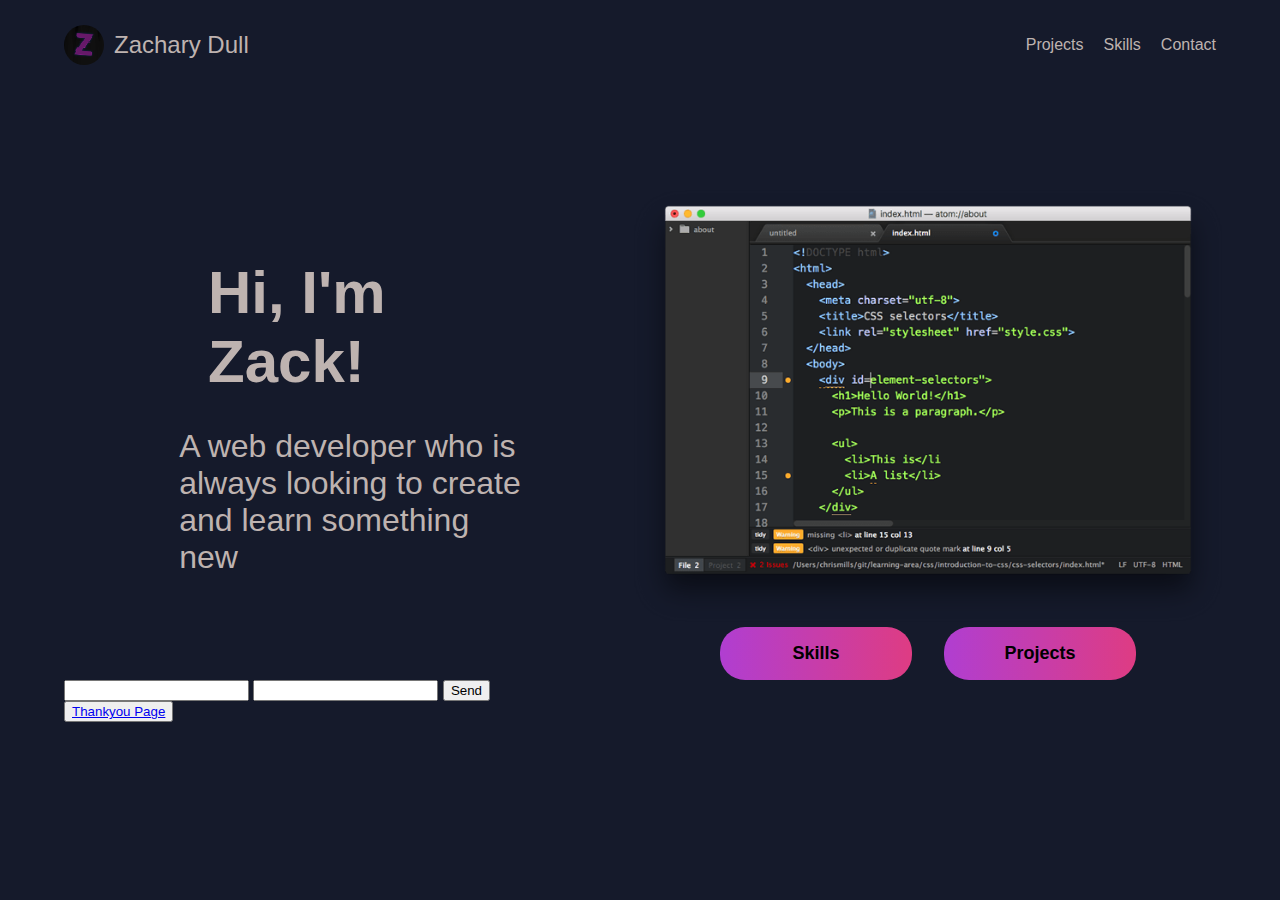
==== index.html @ 3932dc17 "Added _next To take user to my own thank you page" ====
<!-- Color Pallette  #151a2b #beb3b0 #252c77 #b03ed1 #de3c83 -->
<!DOCTYPE html>
<html lang="en">
  <head>
    <meta charset="UTF-8" />
    <meta http-equiv="X-UA-Compatible" content="IE=edge" />
    <meta name="viewport" content="width=device-width, initial-scale=1.0" />
    <link rel="stylesheet" href="styles\index\header\header.css" />
    <link rel="stylesheet" href="styles\index\body\body.css" />
    <link rel="stylesheet" href="styles\index\hero\hero.css" />
    <title>Zachary Dull</title>
  </head>
  <body>
    <section class="header">
      <div class="leftSide">
        <img src="images\logo.png" alt="Logo" />
        Zachary Dull
      </div>
      <div class="rightSide">
        <ul>
          <li>Projects</li>
          <li>Skills</li>
          <li>Contact</li>
        </ul>
      </div>
    </section>

    <section class="hero">
      <div class="leftSide">
        <h1>Hi, I'm Zack!</h1>
        <p>
          A web developer who is always looking to create and learn something
          new
        </p>
      </div>
      <div class="rightSide">
        <img id="heroImage" src="images\code.png" alt="Picture of HTML Code" />
        <div class="buttons">
          <button class="skills">Skills</button>
          <button class="Projects">Projects</button>
        </div>
      </div>
    </section>
    <section class="contact">
      <form action="https://formsubmit.co/zackdull1999@gmail.com" method="POST">
        <input type="text" name="message" required />
        <input type="email" name="email" required />
        <input
          type="hidden"
          name="_next"
          value="https://portfolio-production-6696.up.railway.app/html/thankyou.html"
        />

        <button type="submit">Send</button>
      </form>
      <button><a href="html\thankyou.html">Thankyou Page</a></button>
    </section>

    <script src="scripts\heroButtonHover.js"></script>
  </body>
</html>
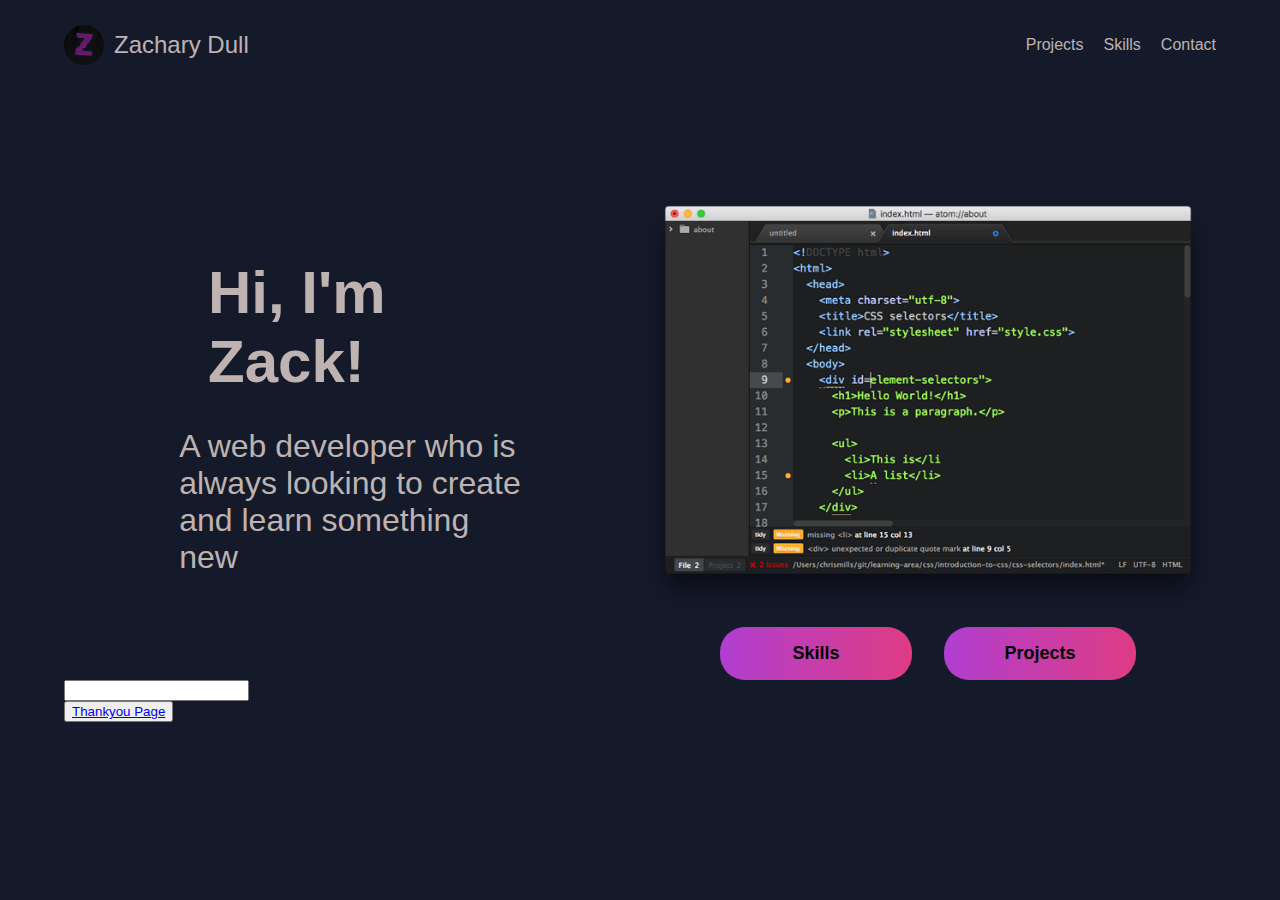
==== commit c5b70ccd: "Changed email for testing" ====
--- a/index.html
+++ b/index.html
@@ -43,16 +43,9 @@
     </section>
     <section class="contact">
       <form action="https://formsubmit.co/zackdull1999@gmail.com" method="POST">
-        <input type="text" name="message" required />
-        <input type="email" name="email" required />
-        <input
-          type="hidden"
-          name="_next"
-          value="https://portfolio-production-6696.up.railway.app/html/thankyou.html"
-        />
+        <input type="email" name="email" />
+      </form>
 
-        <button type="submit">Send</button>
-      </form>
       <button><a href="html\thankyou.html">Thankyou Page</a></button>
     </section>
 
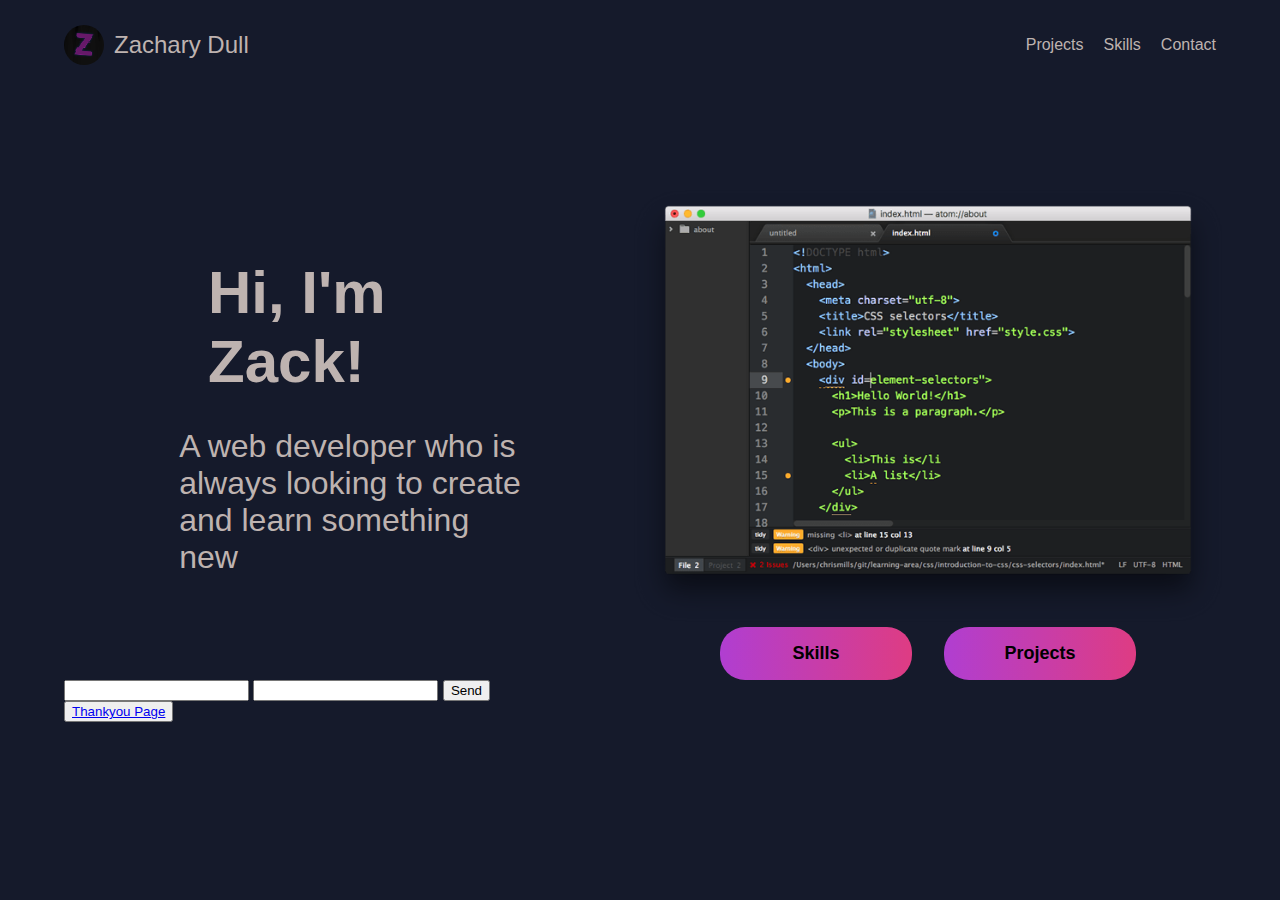
==== commit 6d7fc2a0: "Add files via upload" ====
--- a/index.html
+++ b/index.html
@@ -1,54 +1,56 @@
-<!-- Color Pallette  #151a2b #beb3b0 #252c77 #b03ed1 #de3c83 -->
-<!DOCTYPE html>
-<html lang="en">
-  <head>
-    <meta charset="UTF-8" />
-    <meta http-equiv="X-UA-Compatible" content="IE=edge" />
-    <meta name="viewport" content="width=device-width, initial-scale=1.0" />
-    <link rel="stylesheet" href="styles\index\header\header.css" />
-    <link rel="stylesheet" href="styles\index\body\body.css" />
-    <link rel="stylesheet" href="styles\index\hero\hero.css" />
-    <title>Zachary Dull</title>
-  </head>
-  <body>
-    <section class="header">
-      <div class="leftSide">
-        <img src="images\logo.png" alt="Logo" />
-        Zachary Dull
-      </div>
-      <div class="rightSide">
-        <ul>
-          <li>Projects</li>
-          <li>Skills</li>
-          <li>Contact</li>
-        </ul>
-      </div>
-    </section>
-
-    <section class="hero">
-      <div class="leftSide">
-        <h1>Hi, I'm Zack!</h1>
-        <p>
-          A web developer who is always looking to create and learn something
-          new
-        </p>
-      </div>
-      <div class="rightSide">
-        <img id="heroImage" src="images\code.png" alt="Picture of HTML Code" />
-        <div class="buttons">
-          <button class="skills">Skills</button>
-          <button class="Projects">Projects</button>
-        </div>
-      </div>
-    </section>
-    <section class="contact">
-      <form action="https://formsubmit.co/zackdull1999@gmail.com" method="POST">
-        <input type="email" name="email" />
-      </form>
-
-      <button><a href="html\thankyou.html">Thankyou Page</a></button>
-    </section>
-
-    <script src="scripts\heroButtonHover.js"></script>
-  </body>
-</html>
+<!-- Color Pallette  #151a2b #beb3b0 #252c77 #b03ed1 #de3c83 -->
+<!DOCTYPE html>
+<html lang="en">
+  <head>
+    <meta charset="UTF-8" />
+    <meta http-equiv="X-UA-Compatible" content="IE=edge" />
+    <meta name="viewport" content="width=device-width, initial-scale=1.0" />
+    <link rel="stylesheet" href="styles\index\header\header.css" />
+    <link rel="stylesheet" href="styles\index\body\body.css" />
+    <link rel="stylesheet" href="styles\index\hero\hero.css" />
+    <title>Zachary Dull</title>
+  </head>
+  <body>
+    <section class="header">
+      <div class="leftSide">
+        <img src="images\logo.png" alt="Logo" />
+        Zachary Dull
+      </div>
+      <div class="rightSide">
+        <ul>
+          <li>Projects</li>
+          <li>Skills</li>
+          <li>Contact</li>
+        </ul>
+      </div>
+    </section>
+
+    <section class="hero">
+      <div class="leftSide">
+        <h1>Hi, I'm Zack!</h1>
+        <p>
+          A web developer who is always looking to create and learn something
+          new
+        </p>
+      </div>
+      <div class="rightSide">
+        <img id="heroImage" src="images\code.png" alt="Picture of HTML Code" />
+        <div class="buttons">
+          <button class="skills">Skills</button>
+          <button class="Projects">Projects</button>
+        </div>
+      </div>
+    </section>
+    <section class="contact">
+      <form action="https://formsubmit.co/zackdull1999@gmail.com" method="POST">
+        <input type="text" name="name" required />
+        <input type="email" name="message" required />
+        <button type="submit">Send</button>
+      </form>
+
+      <button><a href="html\thankyou.html">Thankyou Page</a></button>
+    </section>
+
+    <script src="scripts\heroButtonHover.js"></script>
+  </body>
+</html>
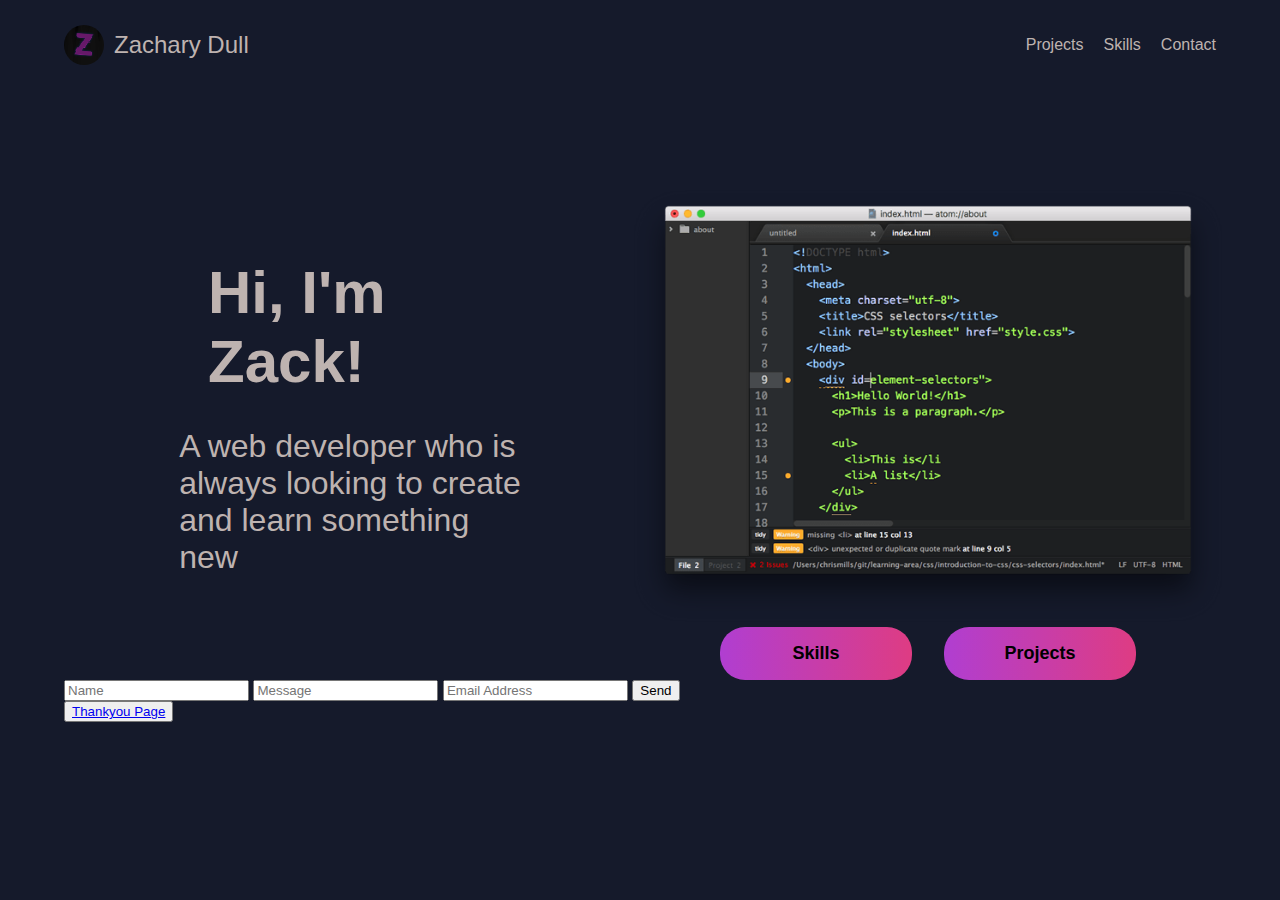
==== commit bf4427c3: "Set up contact form to work with formsumbit" ====
--- a/index.html
+++ b/index.html
@@ -1,56 +1,61 @@
-<!-- Color Pallette  #151a2b #beb3b0 #252c77 #b03ed1 #de3c83 -->
-<!DOCTYPE html>
-<html lang="en">
-  <head>
-    <meta charset="UTF-8" />
-    <meta http-equiv="X-UA-Compatible" content="IE=edge" />
-    <meta name="viewport" content="width=device-width, initial-scale=1.0" />
-    <link rel="stylesheet" href="styles\index\header\header.css" />
-    <link rel="stylesheet" href="styles\index\body\body.css" />
-    <link rel="stylesheet" href="styles\index\hero\hero.css" />
-    <title>Zachary Dull</title>
-  </head>
-  <body>
-    <section class="header">
-      <div class="leftSide">
-        <img src="images\logo.png" alt="Logo" />
-        Zachary Dull
-      </div>
-      <div class="rightSide">
-        <ul>
-          <li>Projects</li>
-          <li>Skills</li>
-          <li>Contact</li>
-        </ul>
-      </div>
-    </section>
-
-    <section class="hero">
-      <div class="leftSide">
-        <h1>Hi, I'm Zack!</h1>
-        <p>
-          A web developer who is always looking to create and learn something
-          new
-        </p>
-      </div>
-      <div class="rightSide">
-        <img id="heroImage" src="images\code.png" alt="Picture of HTML Code" />
-        <div class="buttons">
-          <button class="skills">Skills</button>
-          <button class="Projects">Projects</button>
-        </div>
-      </div>
-    </section>
-    <section class="contact">
-      <form action="https://formsubmit.co/zackdull1999@gmail.com" method="POST">
-        <input type="text" name="name" required />
-        <input type="email" name="message" required />
-        <button type="submit">Send</button>
-      </form>
-
-      <button><a href="html\thankyou.html">Thankyou Page</a></button>
-    </section>
-
-    <script src="scripts\heroButtonHover.js"></script>
-  </body>
-</html>
+<!-- Color Pallette  #151a2b #beb3b0 #252c77 #b03ed1 #de3c83 -->
+<!DOCTYPE html>
+<html lang="en">
+  <head>
+    <meta charset="UTF-8" />
+    <meta http-equiv="X-UA-Compatible" content="IE=edge" />
+    <meta name="viewport" content="width=device-width, initial-scale=1.0" />
+    <link rel="stylesheet" href="styles\index\header\header.css" />
+    <link rel="stylesheet" href="styles\index\body\body.css" />
+    <link rel="stylesheet" href="styles\index\hero\hero.css" />
+    <title>Zachary Dull</title>
+  </head>
+  <body>
+    <section class="header">
+      <div class="leftSide">
+        <img src="images\logo.png" alt="Logo" />
+        Zachary Dull
+      </div>
+      <div class="rightSide">
+        <ul>
+          <li>Projects</li>
+          <li>Skills</li>
+          <li>Contact</li>
+        </ul>
+      </div>
+    </section>
+
+    <section class="hero">
+      <div class="leftSide">
+        <h1>Hi, I'm Zack!</h1>
+        <p>
+          A web developer who is always looking to create and learn something
+          new
+        </p>
+      </div>
+      <div class="rightSide">
+        <img id="heroImage" src="images\code.png" alt="Picture of HTML Code" />
+        <div class="buttons">
+          <button class="skills">Skills</button>
+          <button class="Projects">Projects</button>
+        </div>
+      </div>
+    </section>
+    <section class="contact">
+      <form
+        action="https://formsubmit.co/09ec7ce17dc67d7ee0847a8e22ccc9f6"
+        method="POST"
+      >
+        <input type="text" name="name" placeholder="Name" required />
+        <input type="hidden" name="subject" value="New submission!" />
+        <input type="text" name="message" placeholder="Message" required />
+        <input type="text" name="email" placeholder="Email Address" />
+        <button type="submit">Send</button>
+      </form>
+
+      <button><a href="html\thankyou.html">Thankyou Page</a></button>
+    </section>
+
+    <script src="scripts\heroButtonHover.js"></script>
+  </body>
+</html>
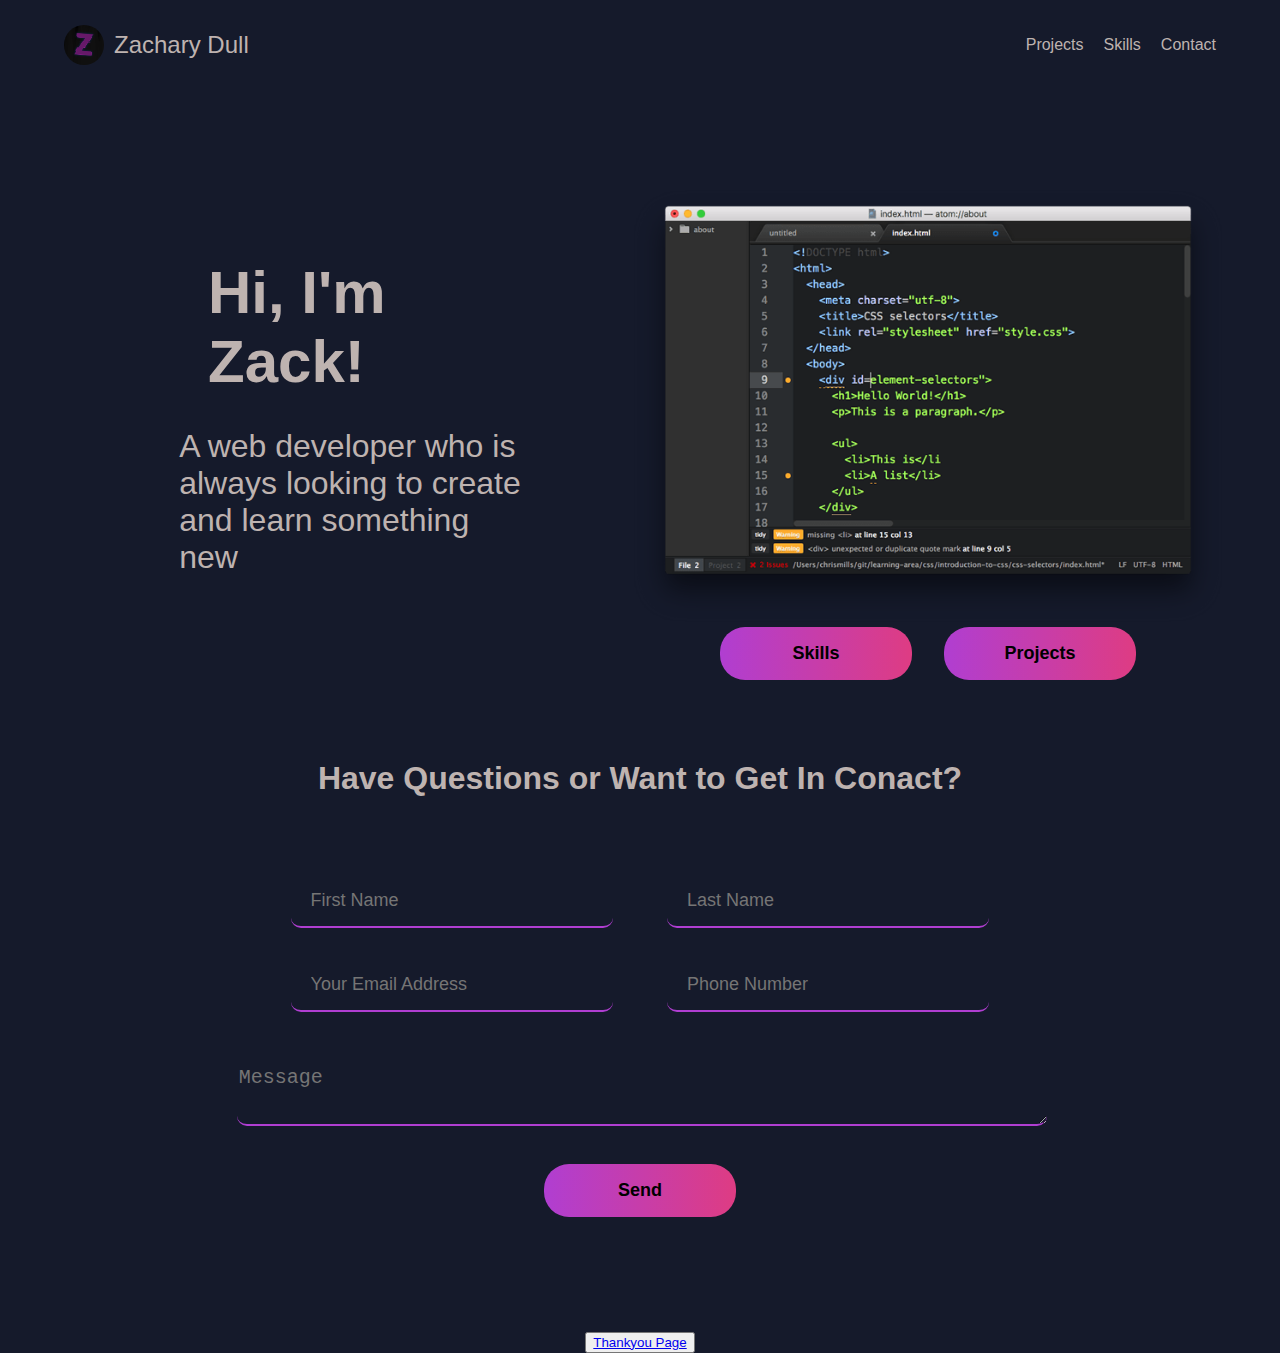
==== commit c55f8883: "Completed styling of contact form" ====
--- a/index.html
+++ b/index.html
@@ -8,6 +8,7 @@
     <link rel="stylesheet" href="styles\index\header\header.css" />
     <link rel="stylesheet" href="styles\index\body\body.css" />
     <link rel="stylesheet" href="styles\index\hero\hero.css" />
+    <link rel="stylesheet" href="styles\index\contact\contact.css" />
     <title>Zachary Dull</title>
   </head>
   <body>
@@ -42,14 +43,57 @@
       </div>
     </section>
     <section class="contact">
+      <h1>Have Questions or Want to Get In Conact?</h1>
       <form
         action="https://formsubmit.co/09ec7ce17dc67d7ee0847a8e22ccc9f6"
         method="POST"
       >
-        <input type="text" name="name" placeholder="Name" required />
-        <input type="hidden" name="subject" value="New submission!" />
-        <input type="text" name="message" placeholder="Message" required />
-        <input type="text" name="email" placeholder="Email Address" />
+        <div class="name">
+          <div class="firstName">
+            <input
+              type="text"
+              name="First Name"
+              placeholder="First Name"
+              required
+            />
+          </div>
+
+          <div class="lastName">
+            <input
+              type="text"
+              name="Last Name"
+              placeholder="Last Name"
+              required
+            />
+          </div>
+        </div>
+
+        <input type="hidden" name="Subject" value="New submission!" />
+
+        <div class="contactInfo">
+          <div class="email">
+            <input
+              type="text"
+              name="Email"
+              placeholder="Your Email Address"
+              required
+            />
+          </div>
+
+          <div class="phoneNumber">
+            <input type="text" name="Phone Number" placeholder="Phone Number" />
+          </div>
+        </div>
+
+        <div class="message">
+          <textarea
+            type="text"
+            name="Message"
+            placeholder="Message"
+            required
+          ></textarea>
+        </div>
+
         <button type="submit">Send</button>
       </form>
 
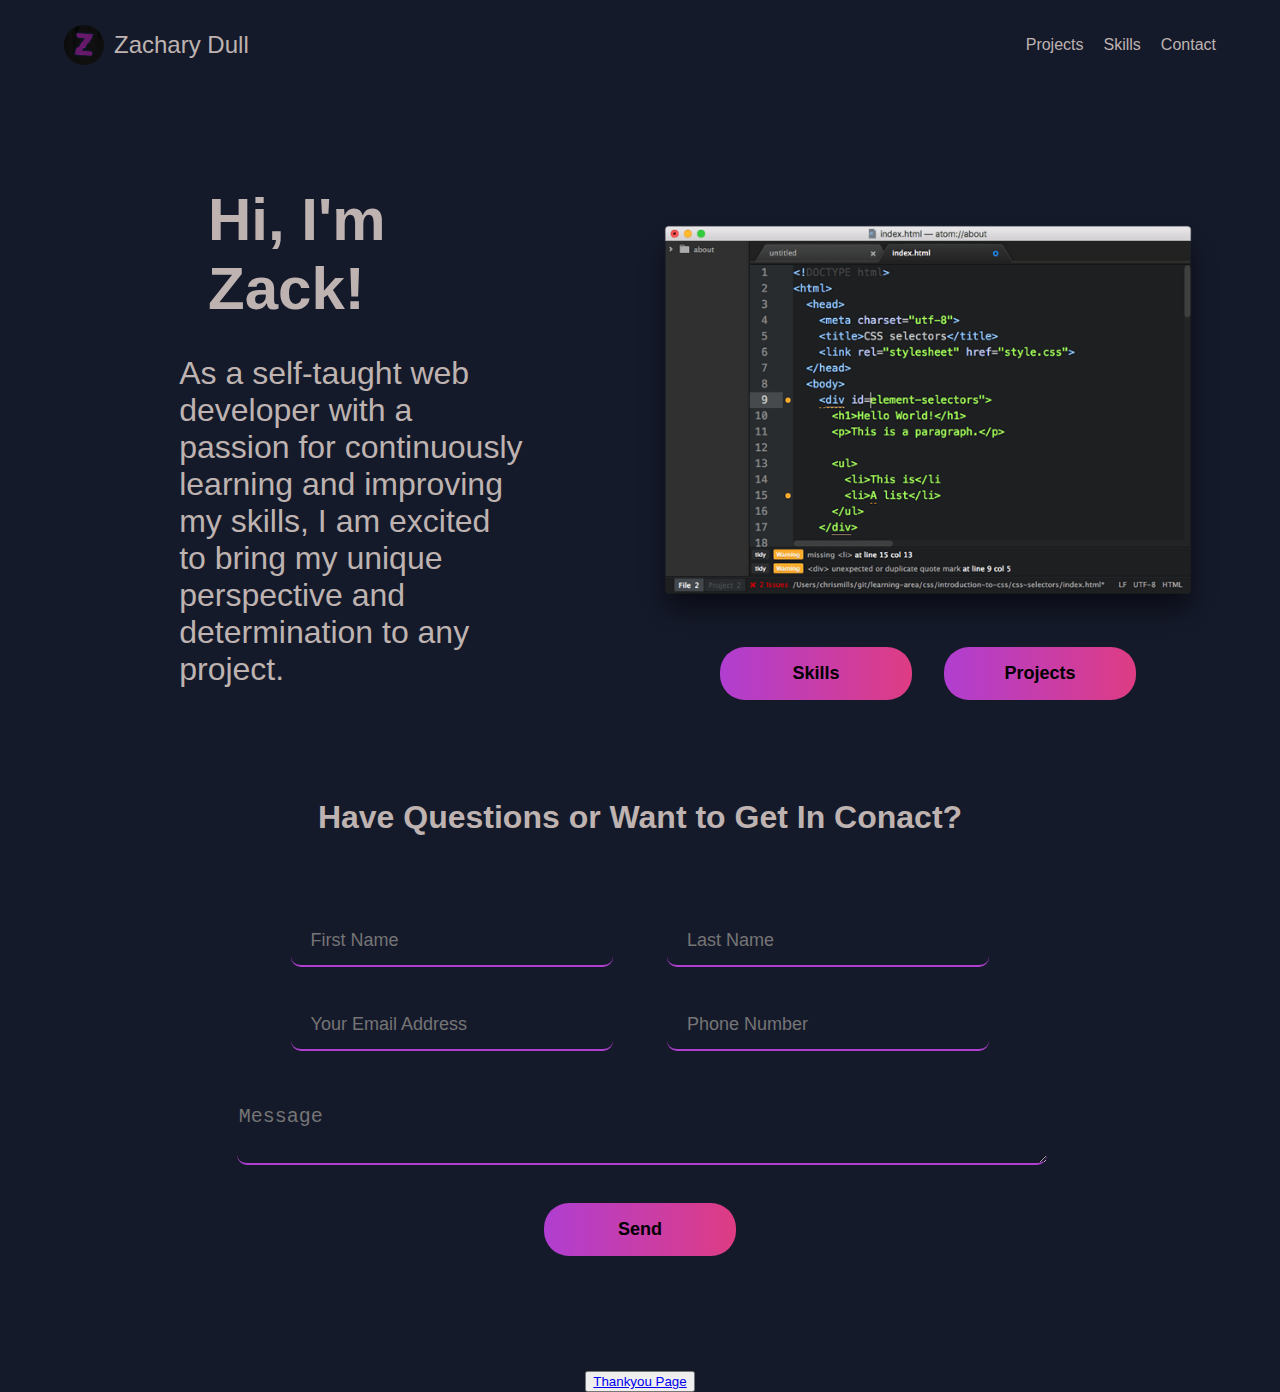
==== commit af7827c2: "Combined all style files into one index.scss file" ====
--- a/index.html
+++ b/index.html
@@ -1,14 +1,10 @@
-<!-- Color Pallette  #151a2b #beb3b0 #252c77 #b03ed1 #de3c83 -->
 <!DOCTYPE html>
 <html lang="en">
   <head>
     <meta charset="UTF-8" />
     <meta http-equiv="X-UA-Compatible" content="IE=edge" />
     <meta name="viewport" content="width=device-width, initial-scale=1.0" />
-    <link rel="stylesheet" href="styles\index\header\header.css" />
-    <link rel="stylesheet" href="styles\index\body\body.css" />
-    <link rel="stylesheet" href="styles\index\hero\hero.css" />
-    <link rel="stylesheet" href="styles\index\contact\contact.css" />
+    <link rel="stylesheet" href="styles\index\index.css" />
     <title>Zachary Dull</title>
   </head>
   <body>
@@ -30,8 +26,9 @@
       <div class="leftSide">
         <h1>Hi, I'm Zack!</h1>
         <p>
-          A web developer who is always looking to create and learn something
-          new
+          As a self-taught web developer with a passion for continuously
+          learning and improving my skills, I am excited to bring my unique
+          perspective and determination to any project.
         </p>
       </div>
       <div class="rightSide">
